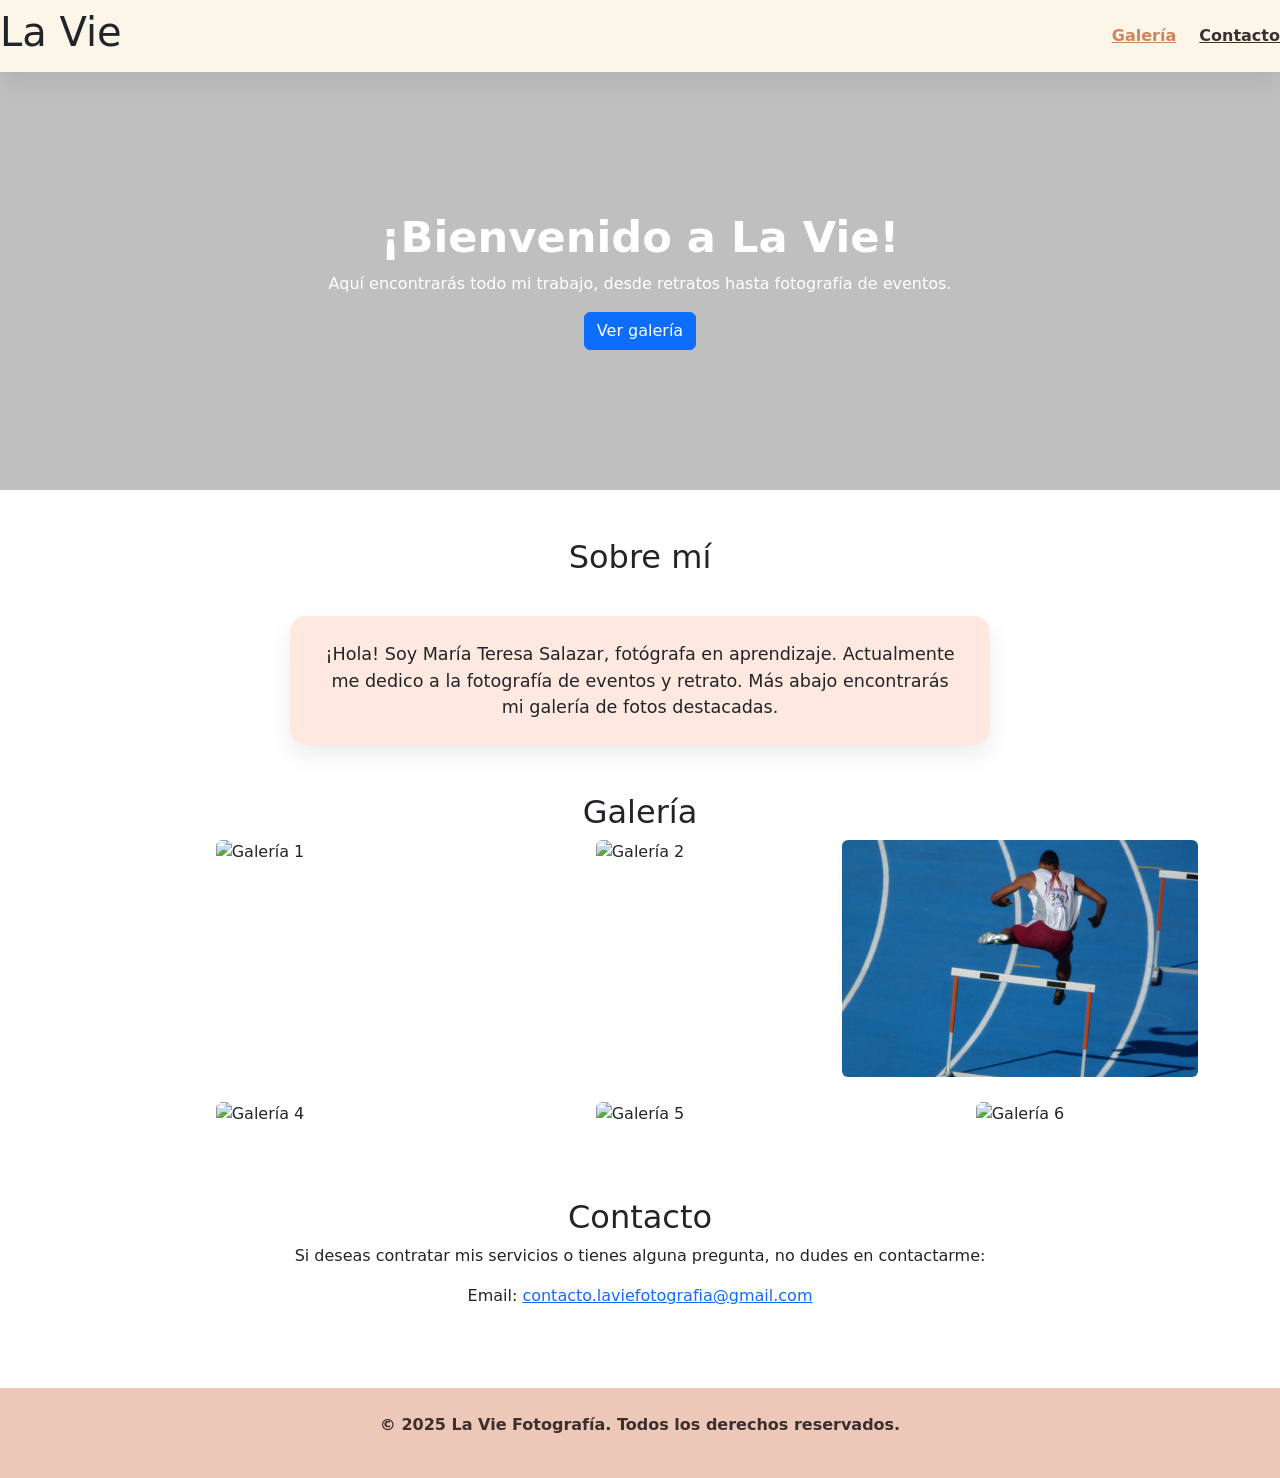
==== index.html @ e37e9de9 "Rename home.html to index.html" ====
<!DOCTYPE html>
<html lang="es">
<head>
    <meta charset="UTF-8" />
    <meta name="viewport" content="width=device-width, initial-scale=1.0" />
    <title>La Vie - Fotografía</title>
    <!-- Estilos -->
<link rel="stylesheet" href="/assets/styles.css">
<link href="https://cdn.jsdelivr.net/npm/bootstrap@5.3.8/dist/css/bootstrap.min.css" rel="stylesheet">
</head>
<body>
    <!-- Navbar -->
    <header class="navbar container-nav">
        <h1 class="logo">La Vie</h1>
        <nav>
            <a href="#galeria" class="active">Galería</a>
            <a href="#contacto">Contacto</a>
        </nav>
    </header>

    <!-- Hero -->
    <section class="hero text-center">
        <h2 class="title">¡Bienvenido a La Vie!</h2>
        <p>Aquí encontrarás todo mi trabajo, desde retratos hasta fotografía de eventos.</p>
        <a class="btn btn-primary" href="#galeria">Ver galería</a>
    </section>

    <!-- Sobre mí -->
    <section class="container text-center my-5">
        <h2>Sobre mí</h2>
        <p class="sobre-mi">
            ¡Hola! Soy María Teresa Salazar, fotógrafa en aprendizaje. Actualmente
            me dedico a la fotografía de eventos y retrato. Más abajo encontrarás mi galería de fotos destacadas.
        </p>
    </section>

    <!--Galería-->
<section class="container text-center my-5" id="galeria">
    <h2>Galería</h2>
    <div class="row">
        <div class="col-md-4 mb-4">
            <img src="./assets/images/destacada-1.JPG" alt="Galería 1" class="img-fluid rounded">
        </div>
        <div class="col-md-4 mb-4">
            <img src="./assets/images/destacada-2.JPG" alt="Galería 2" class="img-fluid rounded">
        </div>
        <div class="col-md-4 mb-4">
            <img src="./assets/images/destacada-3.JPG" alt="Galería 3" class="img-fluid rounded">
        </div>
        <div class="col-md-4 mb-4">
            <img src="./assets/images/destacada-4.JPG" alt="Galería 4" class="img-fluid rounded">
        </div>
        <div class="col-md-4 mb-4">
            <img src="./assets/images/destacada-5.JPG" alt="Galería 5" class="img-fluid rounded">
        </div>
        <div class="col-md-4 mb-4">
            <img src="./assets/images/destacada-6.JPG" alt="Galería 6" class="img-fluid rounded">
        </div>
    </div>
</section>
    <!--Contacto-->
<section class="container text-center my-5" id="contacto">
    <h2>Contacto</h2>
    <p>Si deseas contratar mis servicios o tienes alguna pregunta, no dudes en contactarme:</p>
    <p>Email: <a href="mailto:contacto.laviefotografia@gmail.com">contacto.laviefotografia@gmail.com</a></p>
</section>
    <!-- Footer -->
    <footer class="footer text-center">
        <p>© 2025 La Vie Fotografía. Todos los derechos reservados.</p>
    </footer>
</body>
</html>
---- assets/styles.css ----
/* Paleta de Colores*/
:root {
  --color-primary: #d1845a;
  --color-peach: #edc7b7;
  --color-soft: #ffe8df;
  --color-cream: #faf3dd;
  --color-dark: #3b2f2f;

  --text-dark: #3b2f2f;
  --text-light: #ffffff;

  --shadow-soft: 0 10px 25px rgba(0, 0, 0, 0.08);
  --shadow-hover: 0 15px 35px rgba(0, 0, 0, 0.12);
}

/* Estilos Globales */
body {
  font-family: "Montserrat", sans-serif;
  background: var(--color-cream);
  color: var(--text-dark);
  margin: 0;
  padding: 0;
  line-height: 1.6;
}

img {
  max-width: 100%;
  border-radius: 12px;
}

/* Transiciones suaves globales */
* {
  transition: 0.25s ease;
}

/* Navbar */
.navbar {
  background: rgba(250, 243, 221, 0.7);
  backdrop-filter: blur(8px);
  padding: 15px 40px;
  box-shadow: var(--shadow-soft);
}

.navbar a {
  color: var(--color-dark);
  font-weight: 600;
  margin-left: 18px;
}

.navbar a:hover,
.navbar .active {
  color: var(--color-primary);
}

/* Hero */
.hero {
  text-align: center;
  padding: 140px 20px;
  color: var(--text-light);

  /* 🎨 Imagen de fondo */
  background-image: url("/assets/images/foto-galeria3.JPG"); /* cambia esta ruta */
  background-size: cover;       /* hace que la imagen cubra todo */
  background-position: center;  /* centra la imagen */
  background-repeat: no-repeat;

  /* 🟠 capa semitransparente para mejor lectura */
  position: relative;
}

.hero::before {
  content: "";
  position: absolute;
  inset: 0;
  background: rgba(0, 0, 0, 0.25); /* oscurece sutilmente, ajustable */
  backdrop-filter: blur(1px);      /* un toque estético */
  z-index: 0;
}

.hero * {
  position: relative;
  z-index: 1;
}

.hero .title {
  font-size: 2.7rem;
  font-weight: 700;
}

.hero button a {
  background: var(--color-primary);
  color: var(--text-light);
  padding: 12px 28px;
  border-radius: 50px;
  text-decoration: none;
  display: inline-block;
  box-shadow: var(--shadow-soft);
}

.hero button a:hover {
  background: var(--color-dark);
  box-shadow: var(--shadow-hover);
}

/* Sobre mí */
.sobre-mi {
  margin: 40px auto;
  max-width: 700px;
  background: var(--color-soft);
  padding: 25px 30px;
  border-radius: 16px;
  box-shadow: var(--shadow-soft);
  font-size: 1.1rem;
}

.sobre-mi:hover {
  transform: translateY(-5px);
  box-shadow: var(--shadow-hover);
}

/* Footer */
.footer {
  text-align: center;
  padding: 25px 0;
  margin-top: 80px;
  background: var(--color-peach);
  color: var(--color-dark);
  font-weight: 600;
}
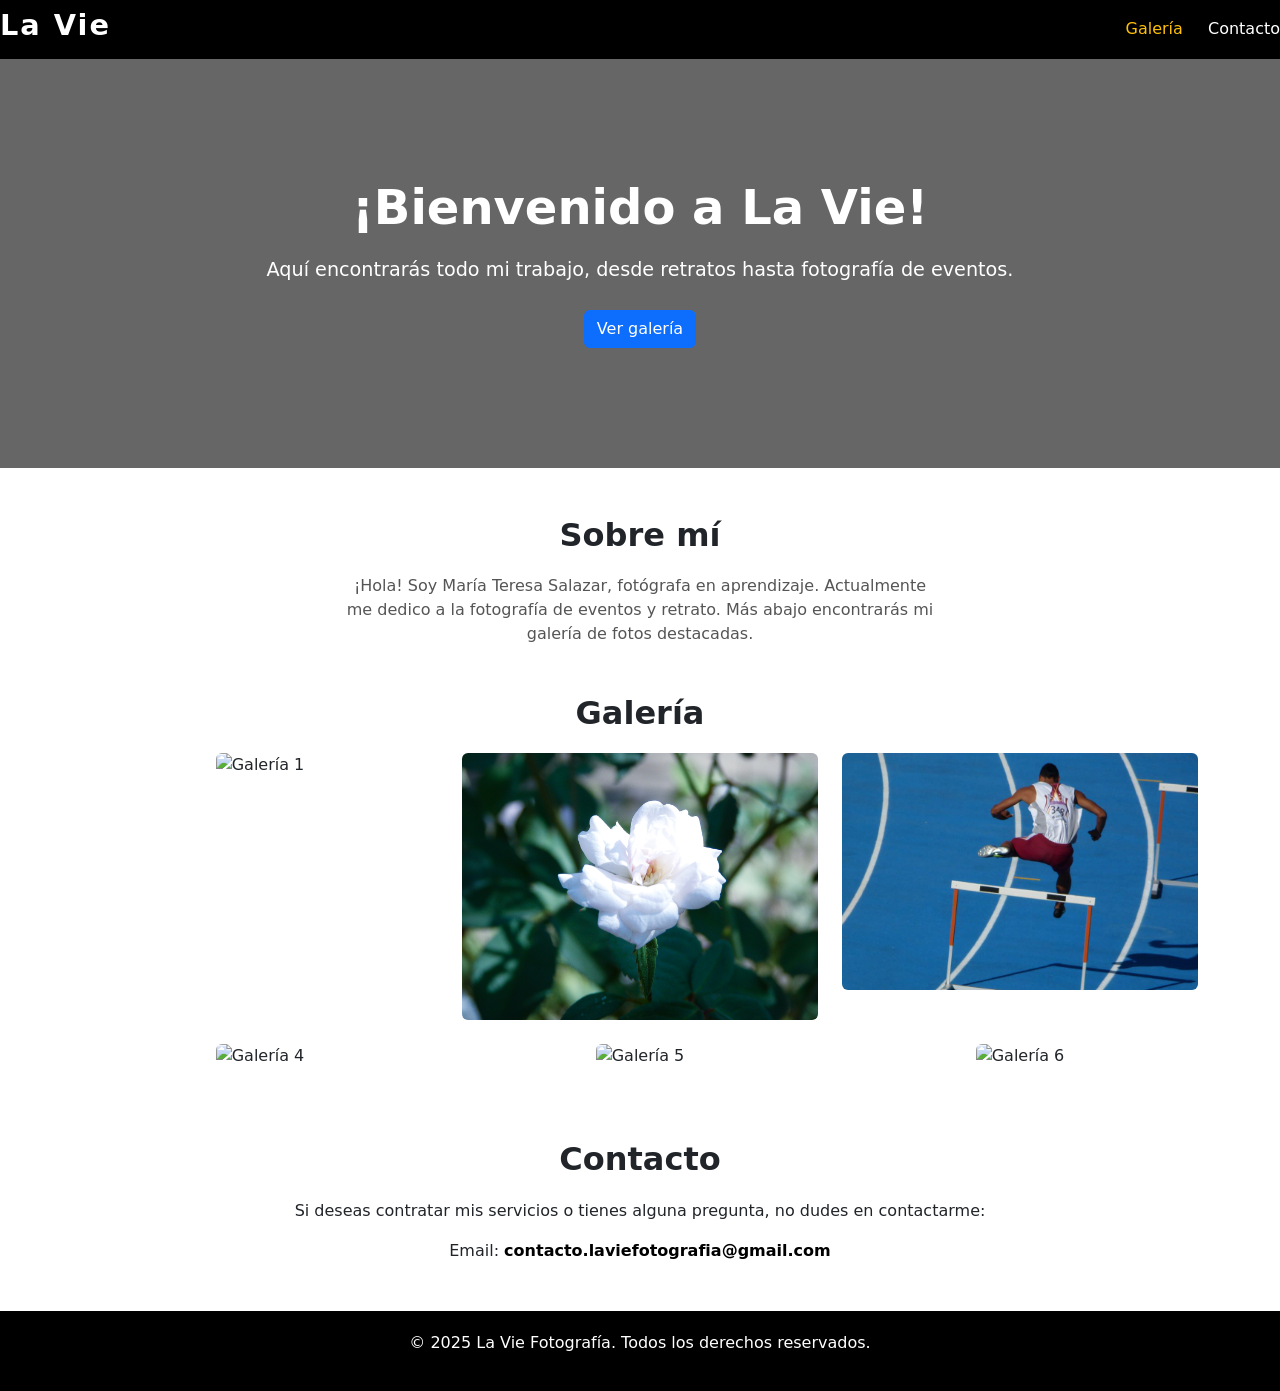
==== commit 1e17e90c: "Ver. 1.1.1." ====
--- a/index.html
+++ b/index.html
@@ -5,7 +5,7 @@
     <meta name="viewport" content="width=device-width, initial-scale=1.0" />
     <title>La Vie - Fotografía</title>
     <!-- Estilos -->
-<link rel="stylesheet" href="/assets/styles.css">
+<link rel="stylesheet" href="./assets/styles.css">
 <link href="https://cdn.jsdelivr.net/npm/bootstrap@5.3.8/dist/css/bootstrap.min.css" rel="stylesheet">
 </head>
 <body>
@@ -42,16 +42,16 @@
             <img src="./assets/images/destacada-1.JPG" alt="Galería 1" class="img-fluid rounded">
         </div>
         <div class="col-md-4 mb-4">
-            <img src="./assets/images/destacada-2.JPG" alt="Galería 2" class="img-fluid rounded">
+            <img src="./assets/images/destacada-2.jpg" alt="Galería 2" class="img-fluid rounded">
         </div>
         <div class="col-md-4 mb-4">
             <img src="./assets/images/destacada-3.JPG" alt="Galería 3" class="img-fluid rounded">
         </div>
         <div class="col-md-4 mb-4">
-            <img src="./assets/images/destacada-4.JPG" alt="Galería 4" class="img-fluid rounded">
+            <img src="./assets/images/destacada-4.jpg" alt="Galería 4" class="img-fluid rounded">
         </div>
         <div class="col-md-4 mb-4">
-            <img src="./assets/images/destacada-5.JPG" alt="Galería 5" class="img-fluid rounded">
+            <img src="./assets/images/destacada-5.jpg" alt="Galería 5" class="img-fluid rounded">
         </div>
         <div class="col-md-4 mb-4">
             <img src="./assets/images/destacada-6.JPG" alt="Galería 6" class="img-fluid rounded">
--- a/assets/styles.css
+++ b/assets/styles.css
@@ -1,129 +1,136 @@
-/* Paleta de Colores*/
-:root {
-  --color-primary: #d1845a;
-  --color-peach: #edc7b7;
-  --color-soft: #ffe8df;
-  --color-cream: #faf3dd;
-  --color-dark: #3b2f2f;
-
-  --text-dark: #3b2f2f;
-  --text-light: #ffffff;
-
-  --shadow-soft: 0 10px 25px rgba(0, 0, 0, 0.08);
-  --shadow-hover: 0 15px 35px rgba(0, 0, 0, 0.12);
+/* Reset básico */
+* {
+    margin: 0;
+    padding: 0;
+    box-sizing: border-box;
 }
 
-/* Estilos Globales */
+/* Tipografía y base */
 body {
-  font-family: "Montserrat", sans-serif;
-  background: var(--color-cream);
-  color: var(--text-dark);
-  margin: 0;
-  padding: 0;
-  line-height: 1.6;
-}
-
-img {
-  max-width: 100%;
-  border-radius: 12px;
-}
-
-/* Transiciones suaves globales */
-* {
-  transition: 0.25s ease;
+    font-family: 'Montserrat', sans-serif;
+    background-color: #f8f9fa;
+    color: #222;
+    line-height: 1.6;
 }
 
 /* Navbar */
 .navbar {
-  background: rgba(250, 243, 221, 0.7);
-  backdrop-filter: blur(8px);
-  padding: 15px 40px;
-  box-shadow: var(--shadow-soft);
+    display: flex;
+    justify-content: space-between;
+    align-items: center;
+    padding: 15px 30px;
+    background-color: #000;
 }
 
-.navbar a {
-  color: var(--color-dark);
-  font-weight: 600;
-  margin-left: 18px;
+.logo {
+    color: #fff;
+    font-size: 1.8rem;
+    font-weight: bold;
+    letter-spacing: 2px;
 }
 
-.navbar a:hover,
-.navbar .active {
-  color: var(--color-primary);
+.navbar nav a {
+    color: #fff;
+    margin-left: 20px;
+    text-decoration: none;
+    font-weight: 500;
+    transition: 0.3s;
+}
+
+.navbar nav a:hover,
+.navbar nav .active {
+    color: #ffc107;
 }
 
 /* Hero */
 .hero {
-  text-align: center;
-  padding: 140px 20px;
-  color: var(--text-light);
-
-  /* 🎨 Imagen de fondo */
-  background-image: url("/assets/images/foto-galeria3.JPG"); /* cambia esta ruta */
-  background-size: cover;       /* hace que la imagen cubra todo */
-  background-position: center;  /* centra la imagen */
-  background-repeat: no-repeat;
-
-  /* 🟠 capa semitransparente para mejor lectura */
-  position: relative;
-}
-
-.hero::before {
-  content: "";
-  position: absolute;
-  inset: 0;
-  background: rgba(0, 0, 0, 0.25); /* oscurece sutilmente, ajustable */
-  backdrop-filter: blur(1px);      /* un toque estético */
-  z-index: 0;
-}
-
-.hero * {
-  position: relative;
-  z-index: 1;
+    background: linear-gradient(rgba(0,0,0,0.6), rgba(0,0,0,0.6)),
+    url('./assets/images/perfil.JPG');
+    background-size: cover;
+    background-position: center;
+    color: #fff;
+    padding: 120px 20px;
 }
 
 .hero .title {
-  font-size: 2.7rem;
-  font-weight: 700;
+    font-size: 3rem;
+    font-weight: bold;
+    margin-bottom: 20px;
 }
 
-.hero button a {
-  background: var(--color-primary);
-  color: var(--text-light);
-  padding: 12px 28px;
-  border-radius: 50px;
-  text-decoration: none;
-  display: inline-block;
-  box-shadow: var(--shadow-soft);
+.hero p {
+    font-size: 1.2rem;
+    margin-bottom: 25px;
 }
 
-.hero button a:hover {
-  background: var(--color-dark);
-  box-shadow: var(--shadow-hover);
+/* Botón */
+.btn-primary {
+    background-color: #ffc107;
+    border: none;
+    color: #000;
+    font-weight: bold;
+    padding: 10px 25px;
+    border-radius: 30px;
+    transition: 0.3s;
+}
+
+.btn-primary:hover {
+    background-color: #e0a800;
+    transform: scale(1.05);
+}
+
+/* Secciones */
+section h2 {
+    font-size: 2rem;
+    margin-bottom: 20px;
+    font-weight: bold;
 }
 
 /* Sobre mí */
 .sobre-mi {
-  margin: 40px auto;
-  max-width: 700px;
-  background: var(--color-soft);
-  padding: 25px 30px;
-  border-radius: 16px;
-  box-shadow: var(--shadow-soft);
-  font-size: 1.1rem;
+    max-width: 600px;
+    margin: 0 auto;
+    color: #555;
 }
 
-.sobre-mi:hover {
-  transform: translateY(-5px);
-  box-shadow: var(--shadow-hover);
+/* Galería */
+.row img {
+    transition: 0.3s;
+    cursor: pointer;
+}
+
+.row img:hover {
+    transform: scale(1.05);
+    box-shadow: 0 10px 25px rgba(0,0,0,0.2);
+}
+
+/* Contacto */
+section a {
+    color: #000;
+    font-weight: bold;
+    text-decoration: none;
+}
+
+section a:hover {
+    text-decoration: underline;
 }
 
 /* Footer */
 .footer {
-  text-align: center;
-  padding: 25px 0;
-  margin-top: 80px;
-  background: var(--color-peach);
-  color: var(--color-dark);
-  font-weight: 600;
+    background-color: #000;
+    color: #fff;
+    padding: 20px;
+    margin-top: 40px;
 }
+
+/* Responsive */
+@media (max-width: 768px) {
+    .hero .title {
+        font-size: 2rem;
+    }
+
+    .navbar {
+        flex-direction: column;
+        gap: 10px;
+    }
+}
